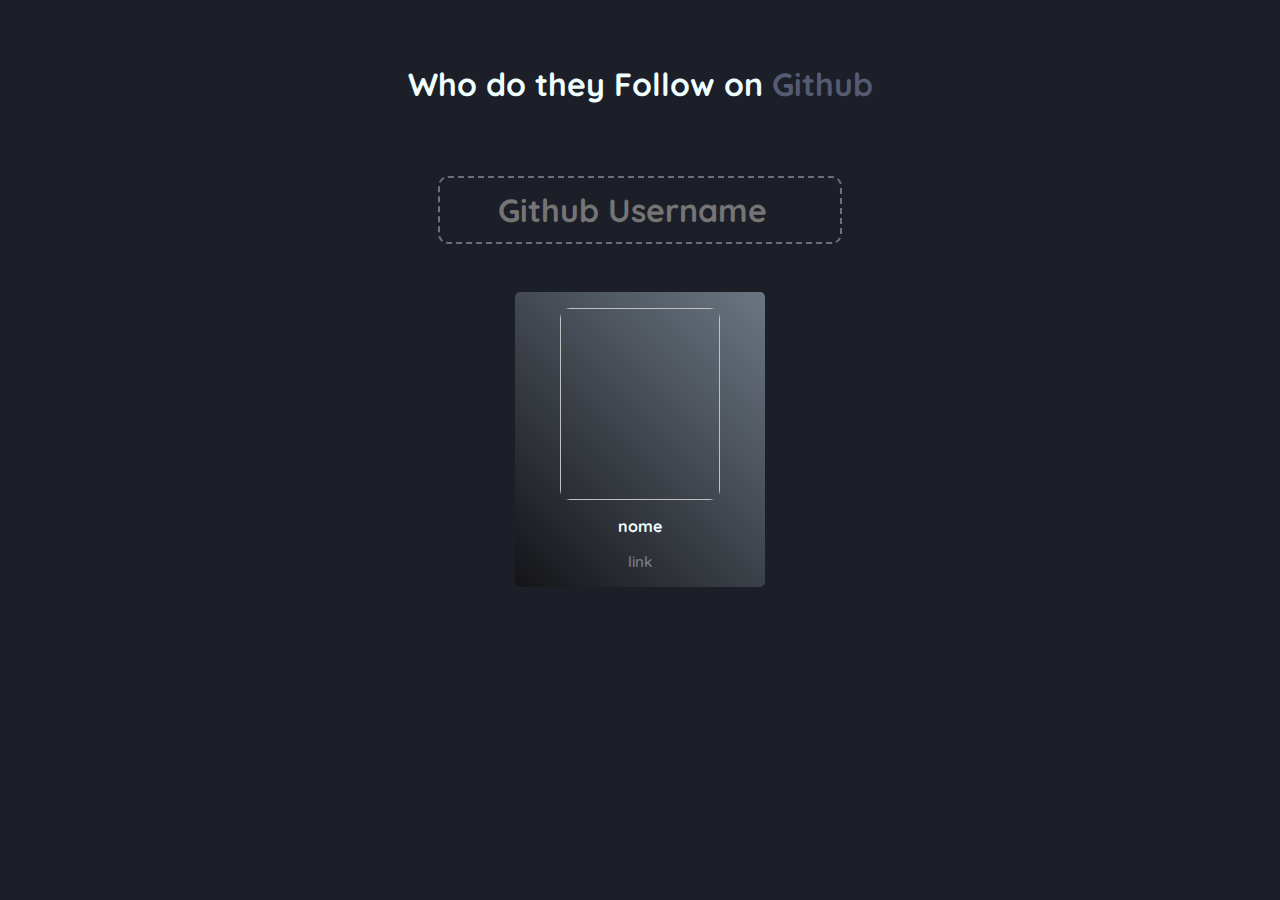
==== ApiFollowing/index.html @ 8972777b "added apifollowing" ====
<!DOCTYPE html>
<html lang="pt-br">
<head>
    <meta charset="UTF-8">
    <meta name="viewport" content="width=device-width, initial-scale=1.0">
    <title>GitHub Folowing</title>
    <link rel="stylesheet" href="assets/style.css">
    <link rel="stylesheet" href="https://cdnjs.cloudflare.com/ajax/libs/font-awesome/6.6.0/css/all.min.css" 
    integrity="sha512-Kc323vGBEqzTmouAECnVceyQqyqdsSiqLQISBL29aUW4U/M7pSPA/gEUZQqv1cwx4OnYxTxve5UMg5GT6L4JJg==" crossorigin="anonymous" 
    referrerpolicy="no-referrer" />
</head>
<body>

    <main class="main-container">

        <h1>Who do they Follow on <span>Github</span> <i class="fa-brands fa-github"></i></h1>
    
        <div class="searchbar">
            <input type="text" id="user_search" placeholder="Github Username">
            <a href="#" class="search_button"><i class="fa-solid fa-magnifying-glass"></i></a>
        </div>
        
        <div class="friends_container">
            <div class="friend">
                <img>
                <h4>nome</h4>
                <a href="#">link</a>
            </div>
        </div>
    </main>
    
    <script src="assets/script.js"></script>
</body>
</html>
---- ApiFollowing/assets/style.css ----
@import url('https://fonts.googleapis.com/css2?family=Quicksand:wght@300..700&display=swap');

* {
    margin: 0;
    padding: 0;
    box-sizing: border-box;
}

.main-container{
    display: flex;
    width: full;
    min-height: 100vh;
    gap: 3rem;
    background-color: #1c1f28;
    padding: 4rem 0;
    align-items: center;
    flex-direction: column;
}

.searchbar{
    display: flex;
    justify-content: center;
    gap: 1rem;
    width: 4rem;
    border: dashed 2px rgba(240, 255, 255, 0.374);
    width: fit-content;
    padding: 1rem 2rem;
    border-radius: 10px;
}

#user_search{
    width: 20rem;
    height: 2rem;
    padding: 10px 1rem;
    color: azure;
    background-color: transparent;
    border: none;
    text-align: center;
    font-size: 2rem;
    font-family: "Quicksand", sans-serif;
    font-weight: 700;
    outline: none;
}

.search_button i{
    font-size: 30px;
    color: rgb(207, 219, 219);
    transition: color 5ms ease-in;
}
.search_button i:hover{
    color: azure;
}

.friends_container{
    display: flex;
    width: 100%;
    gap: 2rem;
    flex-direction: column;
    align-items: center;
}

.friend{
    display: flex;
    padding: 1rem;
    flex-direction: column;
    justify-content: center;
    align-items: center;
    gap: 16px;
    width: 250px;
    height: fit-content;
    border-radius: 5px;
    font-family: "Quicksand", sans-serif;
    font-weight: 700;
    color: azure;
    background-color: #c9dcf1;
    background-image: linear-gradient(225deg, #6b7682 0%, #141418 100%);

}
.friend img{
    height: 12rem;
    width: 10rem;
    border-radius: 10px;
}

.friend a{
    text-decoration: none;
    color: #767a8e;
    font-size: 15px;
    font-weight: 600;
}

.friend a:hover{
    color: #abadb5;
}

h1{
    font-family: "Quicksand", sans-serif;
    color: azure;
    margin-bottom: 1.5rem;
}
h1 span{
    color: #555b73;
}
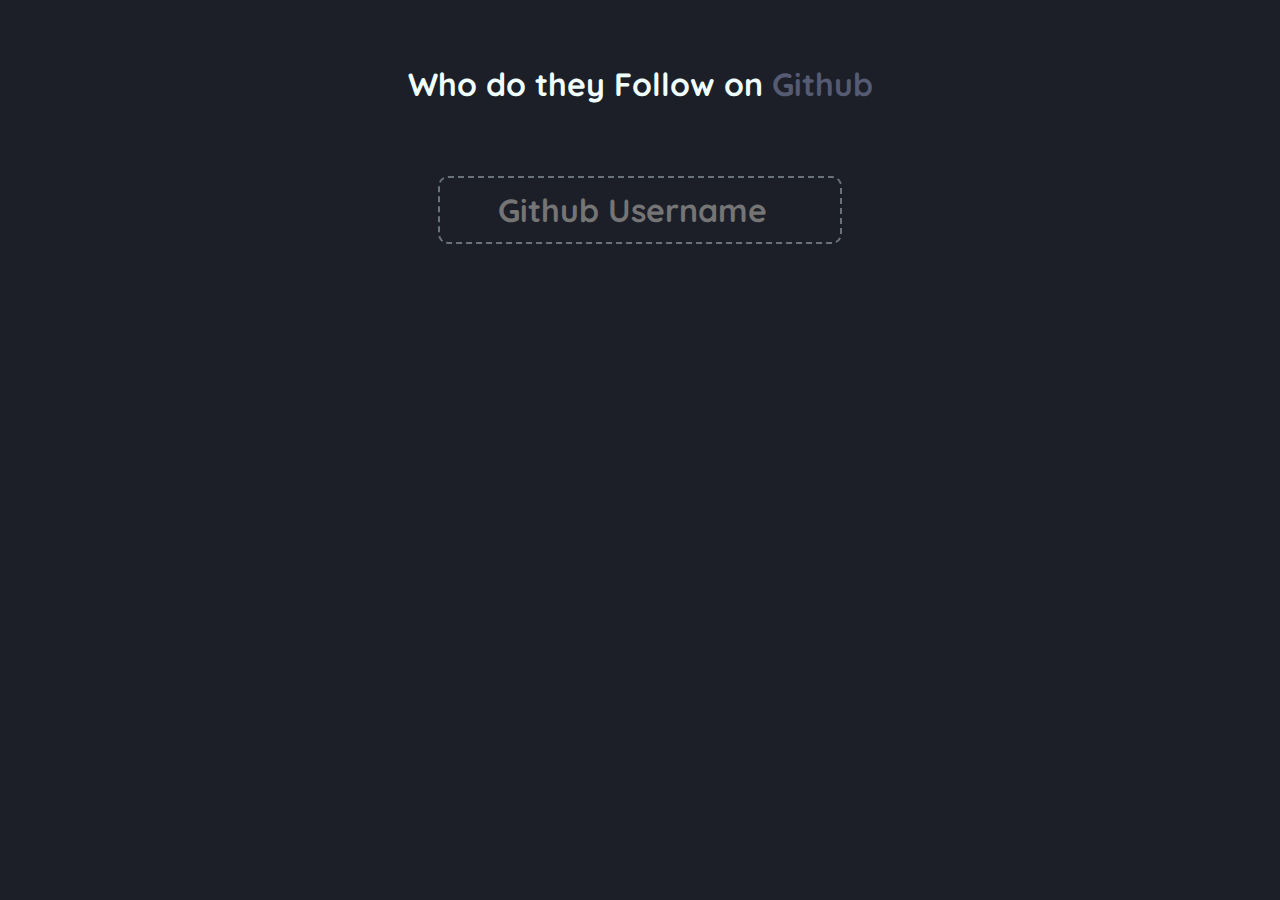
==== commit 5029e2be: "updated" ====
--- a/ApiFollowing/index.html
+++ b/ApiFollowing/index.html
@@ -21,11 +21,7 @@
         </div>
         
         <div class="friends_container">
-            <div class="friend">
-                <img>
-                <h4>nome</h4>
-                <a href="#">link</a>
-            </div>
+            
         </div>
     </main>
     
--- a/ApiFollowing/assets/style.css
+++ b/ApiFollowing/assets/style.css
@@ -68,17 +68,16 @@
     gap: 16px;
     width: 250px;
     height: fit-content;
-    border-radius: 5px;
+    border-radius: 1rem;
     font-family: "Quicksand", sans-serif;
     font-weight: 700;
     color: azure;
-    background-color: #c9dcf1;
-    background-image: linear-gradient(225deg, #6b7682 0%, #141418 100%);
+    background-color: #abadb52a;
 
 }
 .friend img{
     height: 12rem;
-    width: 10rem;
+    width: 12rem;
     border-radius: 10px;
 }
 
